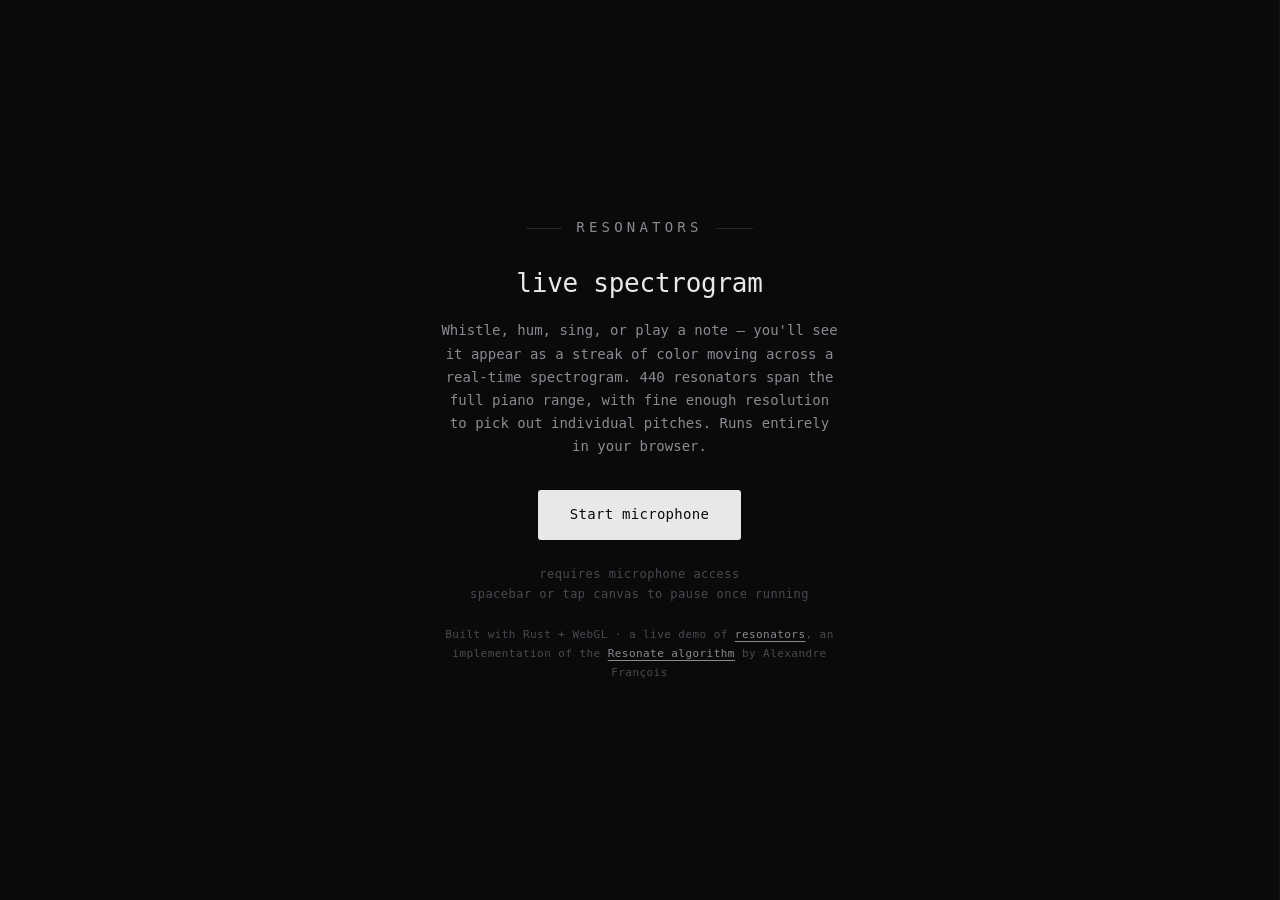
==== examples/web-spectrogram/index.html @ 74d468d1 "credit: lead with Rust + WebGL stack, then demo attribution" ====
<!DOCTYPE html>
<html lang="en">
<head>
<meta charset="UTF-8">
<meta name="viewport" content="width=device-width, initial-scale=1, maximum-scale=1, user-scalable=no">
<title>resonators · live spectrogram</title>
<link rel="stylesheet" href="./style.css">
</head>
<body>
  <div class="app">
    <main class="main">
      <div class="stage" id="stage">
        <canvas id="canvas"></canvas>
        <div class="axis-labels" id="axisLabels"></div>

        <div class="corner">
          <a class="icon-btn" id="ghLink" href="https://github.com/jhartquist/resonators" target="_blank" rel="noopener" title="GitHub" aria-label="GitHub">
            <svg viewBox="0 0 24 24" fill="currentColor">
              <path d="M12 .3a12 12 0 0 0-3.8 23.4c.6.1.8-.3.8-.6v-2c-3.3.7-4-1.6-4-1.6-.6-1.4-1.4-1.8-1.4-1.8-1.1-.7.1-.7.1-.7 1.2.1 1.9 1.3 1.9 1.3 1 1.8 2.8 1.3 3.5 1 .1-.8.4-1.3.8-1.6-2.6-.3-5.4-1.3-5.4-6 0-1.3.5-2.4 1.3-3.2-.1-.3-.6-1.5.1-3.2 0 0 1-.3 3.4 1.3 1-.3 2-.4 3.1-.4 1 0 2.1.1 3 .4 2.4-1.6 3.4-1.3 3.4-1.3.7 1.7.2 3 .1 3.2.8.8 1.3 1.9 1.3 3.2 0 4.6-2.8 5.6-5.5 5.9.5.4.9 1.2.9 2.4v3.6c0 .3.2.7.8.6A12 12 0 0 0 12 .3z"/>
            </svg>
          </a>
          <button class="icon-btn" id="settingsBtn" type="button" title="Settings" aria-label="Settings">
            <svg viewBox="0 0 24 24" fill="none" stroke="currentColor" stroke-width="1.6" stroke-linecap="round" stroke-linejoin="round">
              <circle cx="12" cy="12" r="3"/>
              <path d="M19.4 15a1.65 1.65 0 0 0 .33 1.82l.06.06a2 2 0 0 1-2.83 2.83l-.06-.06a1.65 1.65 0 0 0-1.82-.33 1.65 1.65 0 0 0-1 1.51V21a2 2 0 0 1-4 0v-.09A1.65 1.65 0 0 0 9 19.4a1.65 1.65 0 0 0-1.82.33l-.06.06a2 2 0 0 1-2.83-2.83l.06-.06a1.65 1.65 0 0 0 .33-1.82 1.65 1.65 0 0 0-1.51-1H3a2 2 0 0 1 0-4h.09A1.65 1.65 0 0 0 4.6 9a1.65 1.65 0 0 0-.33-1.82l-.06-.06a2 2 0 0 1 2.83-2.83l.06.06a1.65 1.65 0 0 0 1.82.33H9a1.65 1.65 0 0 0 1-1.51V3a2 2 0 0 1 4 0v.09a1.65 1.65 0 0 0 1 1.51 1.65 1.65 0 0 0 1.82-.33l.06-.06a2 2 0 0 1 2.83 2.83l-.06.06a1.65 1.65 0 0 0-.33 1.82V9a1.65 1.65 0 0 0 1.51 1H21a2 2 0 0 1 0 4h-.09a1.65 1.65 0 0 0-1.51 1z"/>
            </svg>
          </button>
        </div>

        <div class="landing" id="landing">
          <div class="landing-card">
            <div class="brand-mark">resonators</div>
            <h1>live spectrogram</h1>
            <p>
              Whistle, hum, sing, or play a note — you'll see it appear
              as a streak of color moving across a real-time spectrogram.
              440 resonators span the full piano range, with fine enough
              resolution to pick out individual pitches. Runs entirely
              in your browser.
            </p>
            <button class="start-btn" id="startBtn" type="button">Start microphone</button>
            <div class="footnote" id="landingNote">
              <div>requires microphone access</div>
              <div>spacebar or tap canvas to pause once running</div>
            </div>
            <div class="landing-credit">
              Built with Rust + WebGL · a live demo of
              <a href="https://github.com/jhartquist/resonators" target="_blank" rel="noopener">resonators</a>,
              an implementation of the
              <a href="https://alexandrefrancois.org/Resonate/" target="_blank" rel="noopener">Resonate algorithm</a>
              by Alexandre François
            </div>
          </div>
        </div>
      </div>

      <aside class="sidebar" id="sidebar" aria-hidden="true">
        <div class="sidebar-inner">
          <div class="sidebar-header">
            <span class="title">settings</span>
            <button class="close-btn" id="closeBtn" type="button" aria-label="Close">
              <svg viewBox="0 0 24 24" fill="none" stroke="currentColor" stroke-width="1.8" stroke-linecap="round">
                <line x1="6" y1="6" x2="18" y2="18"/>
                <line x1="18" y1="6" x2="6" y2="18"/>
              </svg>
            </button>
          </div>

          <div class="section">
            <div class="section-label">playback</div>
            <button class="btn pause-btn" id="pauseToggle" type="button" disabled>
              <svg class="ic-pause" viewBox="0 0 16 16" fill="currentColor" aria-hidden="true">
                <rect x="4" y="3" width="3" height="10" rx="0.5"/>
                <rect x="9" y="3" width="3" height="10" rx="0.5"/>
              </svg>
              <svg class="ic-play" viewBox="0 0 16 16" fill="currentColor" aria-hidden="true">
                <path d="M5 3 L13 8 L5 13 Z"/>
              </svg>
              <span id="pauseLabel">Pause</span>
            </button>
          </div>

          <div class="section">
            <div class="section-label">display</div>
            <div class="control">
              <label for="cmap">colormap</label>
              <select id="cmap">
                <option>magma</option>
                <option>viridis</option>
                <option>plasma</option>
                <option>grayscale</option>
              </select>
            </div>
            <div class="control">
              <label for="floor">floor <span class="val" id="floorV">−80 dB</span></label>
              <input type="range" id="floor" min="-100" max="-20" value="-80" step="1">
            </div>
            <div class="control">
              <label for="range">contrast <span class="val" id="rangeV">40 dB</span></label>
              <input type="range" id="range" min="20" max="80" value="40" step="1">
            </div>
          </div>

          <div class="section">
            <div class="section-label">export</div>
            <button class="btn" id="exportBtn" type="button" disabled>Save as image</button>
          </div>
        </div>
      </aside>
    </main>

    <footer class="statusbar">
      <span class="brand">resonators</span>
      <div class="stats">
        <span class="live" id="liveStat">live</span>
        <span id="srStat">— Hz</span>
        <span id="dspStat">— %</span>
        <span id="peakStat">— dB</span>
      </div>
    </footer>
  </div>

<script type="module" src="./app.js"></script>
</body>
</html>
---- examples/web-spectrogram/style.css ----
:root {
  --bg: #0a0a0b;
  --surface: #141417;
  --surface-2: #1a1a1e;
  --border: #26262c;
  --text: #e8e8eb;
  --muted: #8a8a92;
  --dim: #4a4a52;
  --accent: #f5f5f7;
  --mono: ui-monospace, SFMono-Regular, Menlo, Monaco, "Cascadia Mono", monospace;
  --sidebar-w: 300px;
  --statusbar-h: 34px;
  --radius: 3px;
}

* { box-sizing: border-box; }

html, body {
  margin: 0; padding: 0; height: 100%;
  background: var(--bg); color: var(--text);
  font-family: var(--mono);
  font-size: 14px;
  line-height: 1.55;
  overflow: hidden;
  -webkit-font-smoothing: antialiased;
}

/* Layout shell */
.app {
  display: flex;
  flex-direction: column;
  height: 100dvh;
}
.main {
  display: flex;
  flex: 1;
  min-height: 0;
}
.stage {
  position: relative;
  flex: 1;
  min-width: 0;
  background: var(--bg);
}
canvas {
  display: block;
  width: 100%; height: 100%;
}

/* Sidebar */
.sidebar {
  width: 0;
  background: var(--surface);
  overflow: hidden;
  border-left: 1px solid transparent;
  transition: width 220ms cubic-bezier(.2,.8,.2,1),
              border-color 220ms;
  flex-shrink: 0;
}
body.sidebar-open .sidebar {
  width: var(--sidebar-w);
  border-left-color: var(--border);
}
.sidebar-inner {
  width: var(--sidebar-w);
  height: 100%;
  overflow-y: auto;
  padding: 22px 22px 32px;
}
.sidebar-header {
  display: flex;
  justify-content: space-between;
  align-items: center;
  margin: -6px -6px 22px;
}
.sidebar-header .title {
  font-size: 12px;
  letter-spacing: 0.18em;
  text-transform: uppercase;
  color: var(--muted);
  padding: 6px;
}
.close-btn {
  width: 32px; height: 32px;
  display: grid; place-items: center;
  color: var(--muted);
  background: transparent;
  border: none;
  cursor: pointer;
  border-radius: var(--radius);
}
.close-btn:hover { color: var(--text); background: var(--surface-2); }
.close-btn svg { width: 16px; height: 16px; }

.section + .section { margin-top: 22px; padding-top: 22px; border-top: 1px solid var(--border); }
.section-label {
  font-size: 11px;
  letter-spacing: 0.22em;
  text-transform: uppercase;
  color: var(--dim);
  margin-bottom: 12px;
}

.control { margin-bottom: 14px; }
.control:last-child { margin-bottom: 0; }
.control label {
  display: flex;
  justify-content: space-between;
  align-items: baseline;
  margin-bottom: 6px;
  color: var(--muted);
  font-size: 13px;
}
.control label .val {
  color: var(--text);
  font-variant-numeric: tabular-nums;
}

/* Form controls (dark mode) */
select {
  width: 100%;
  background: var(--surface-2);
  border: 1px solid var(--border);
  color: var(--text);
  font: inherit;
  font-size: 13px;
  padding: 9px 28px 9px 10px;
  border-radius: var(--radius);
  cursor: pointer;
  appearance: none;
  background-image:
    linear-gradient(45deg, transparent 50%, var(--muted) 50%),
    linear-gradient(-45deg, transparent 50%, var(--muted) 50%);
  background-position: calc(100% - 14px) 52%, calc(100% - 9px) 52%;
  background-size: 5px 5px;
  background-repeat: no-repeat;
}
select:hover { border-color: var(--dim); }

input[type="range"] {
  -webkit-appearance: none;
  appearance: none;
  width: 100%;
  background: transparent;
  height: 22px;
  cursor: pointer;
  margin: 0;
}
input[type="range"]::-webkit-slider-runnable-track {
  height: 2px;
  background: var(--border);
  border-radius: 1px;
}
input[type="range"]::-webkit-slider-thumb {
  -webkit-appearance: none;
  width: 12px; height: 12px;
  background: var(--text);
  border-radius: 50%;
  margin-top: -5px;
  cursor: grab;
}
input[type="range"]::-moz-range-track {
  height: 2px;
  background: var(--border);
  border-radius: 1px;
}
input[type="range"]::-moz-range-thumb {
  width: 12px; height: 12px;
  background: var(--text);
  border-radius: 50%;
  border: none;
  cursor: grab;
}
input[type="range"]:active::-webkit-slider-thumb { cursor: grabbing; }
input[type="range"]:active::-moz-range-thumb { cursor: grabbing; }

.btn {
  width: 100%;
  font: inherit;
  font-size: 13px;
  background: var(--surface-2);
  color: var(--text);
  border: 1px solid var(--border);
  padding: 10px 12px;
  cursor: pointer;
  border-radius: var(--radius);
  transition: background 120ms, border-color 120ms, color 120ms;
}
.btn:hover:not(:disabled) { background: var(--bg); border-color: var(--dim); }
.btn:disabled { opacity: 0.4; cursor: not-allowed; }
.btn + .btn { margin-top: 8px; }
.btn.primary {
  background: var(--text);
  color: var(--bg);
  border-color: var(--text);
  font-weight: 500;
}
.btn.primary:hover:not(:disabled) { background: #fff; border-color: #fff; }
.pause-btn {
  display: flex;
  align-items: center;
  justify-content: center;
  gap: 10px;
}
.pause-btn svg { width: 13px; height: 13px; display: block; flex-shrink: 0; }
.pause-btn .ic-play { display: none; }
body.paused #pauseToggle .ic-pause { display: none; }
body.paused #pauseToggle .ic-play { display: block; }

/* Corner icons (over canvas, top-right) */
.corner {
  position: absolute;
  top: 14px; right: 14px;
  display: flex;
  gap: 4px;
  z-index: 10;
}
.icon-btn {
  width: 36px; height: 36px;
  display: grid; place-items: center;
  color: var(--muted);
  background: rgba(10, 10, 11, 0.55);
  border: 1px solid rgba(38, 38, 44, 0.6);
  cursor: pointer;
  border-radius: var(--radius);
  text-decoration: none;
  transition: color 120ms, background 120ms, border-color 120ms;
}
.icon-btn:hover {
  color: var(--text);
  background: rgba(10, 10, 11, 0.85);
  border-color: var(--border);
}
.icon-btn svg { width: 19px; height: 19px; display: block; }

/* Axis labels (left edge of canvas) */
.axis-labels {
  position: absolute;
  left: 0; top: 0; bottom: 0;
  width: 56px;
  pointer-events: none;
  color: var(--muted);
  font-size: 11px;
  letter-spacing: 0.04em;
  z-index: 5;
}
.axis-labels div {
  position: absolute;
  right: 8px;
  transform: translateY(50%);
  text-shadow: 0 0 6px #000, 0 0 3px #000, 0 1px 3px #000;
  font-variant-numeric: tabular-nums;
}

/* Landing */
.landing {
  position: absolute;
  inset: 0;
  display: grid;
  place-items: center;
  background: var(--bg);
  z-index: 20;
}
.landing.hidden {
  pointer-events: none;
  opacity: 0;
  transition: opacity 220ms ease-out;
}
.landing-card {
  text-align: center;
  max-width: 460px;
  padding: 0 28px;
}
.landing-card .brand-mark {
  font-size: 14px;
  letter-spacing: 0.3em;
  text-transform: uppercase;
  color: var(--muted);
  margin-bottom: 24px;
  display: flex;
  align-items: center;
  justify-content: center;
  gap: 14px;
}
.landing-card .brand-mark::before,
.landing-card .brand-mark::after {
  content: '';
  height: 1px;
  background: var(--border);
  width: 36px;
}
.landing-card h1 {
  font-size: 26px;
  font-weight: 500;
  margin: 0 0 16px;
  letter-spacing: -0.01em;
}
.landing-card p {
  color: var(--muted);
  margin: 0 0 32px;
  line-height: 1.65;
  font-size: 14px;
}
.start-btn {
  font: inherit;
  font-size: 14px;
  font-weight: 500;
  background: var(--text);
  color: var(--bg);
  border: none;
  padding: 14px 32px;
  cursor: pointer;
  border-radius: var(--radius);
  letter-spacing: 0.02em;
  transition: background 120ms, transform 120ms;
}
.start-btn:hover {
  background: #fff;
  transform: translateY(-1px);
}
.start-btn:active { transform: translateY(0); }
.landing-card .footnote {
  margin-top: 24px;
  font-size: 12px;
  color: var(--dim);
  letter-spacing: 0.04em;
  line-height: 1.7;
}
.landing-card .footnote .err {
  color: #d96f6f;
}
.landing-credit {
  margin-top: 22px;
  font-size: 11px;
  color: var(--dim);
  letter-spacing: 0.04em;
  line-height: 1.7;
}
.landing-credit a {
  color: var(--muted);
  text-decoration: underline;
  text-decoration-thickness: 1px;
  text-underline-offset: 3px;
}
.landing-credit a:hover {
  color: var(--text);
}

/* Status bar */
.statusbar {
  height: var(--statusbar-h);
  background: var(--surface);
  border-top: 1px solid var(--border);
  padding: 0 18px;
  display: flex;
  align-items: center;
  justify-content: space-between;
  font-size: 12px;
  color: var(--muted);
  letter-spacing: 0.04em;
  flex-shrink: 0;
}
.statusbar .brand {
  color: var(--text);
}
.statusbar .stats {
  display: flex;
  gap: 22px;
  font-variant-numeric: tabular-nums;
}
.statusbar .stats > span { white-space: nowrap; }
.statusbar .live {
  color: var(--muted);
}
.statusbar .live::before {
  content: '';
  display: inline-block;
  width: 6px; height: 6px;
  border-radius: 50%;
  background: #4ade80;
  margin-right: 8px;
  transform: translateY(-1px);
}
body.paused .statusbar .live { color: var(--text); }
body.paused .statusbar .live::before { background: var(--muted); }

/* Visibility tied to mic state */
body:not(.mic-on) .corner,
body:not(.mic-on) .axis-labels { visibility: hidden; }
body:not(.mic-on) .statusbar { display: none; }

/* Mobile sidebar = top sheet, sizes to content, leaves low frequencies visible below */
@media (max-width: 600px) {
  .sidebar {
    position: fixed;
    left: 0;
    right: 0;
    top: 0;
    bottom: auto;
    width: auto;
    max-height: 85dvh;
    transform: translateY(-100%);
    transition: transform 240ms cubic-bezier(.2,.8,.2,1);
    border-left: none;
    border-bottom: 1px solid var(--border);
    border-bottom-left-radius: 14px;
    border-bottom-right-radius: 14px;
    z-index: 100;
    box-shadow: 0 10px 30px rgba(0, 0, 0, 0.4);
  }
  body.sidebar-open .sidebar {
    transform: translateY(0);
    width: auto;
  }
  .sidebar-inner {
    width: auto;
    height: auto;
    max-height: 85dvh;
    padding: 20px 22px 24px;
  }

  .statusbar { padding: 0 12px; font-size: 11px; }
  .statusbar .brand { display: none; }
  .statusbar .stats {
    gap: 14px;
    flex: 1;
    justify-content: space-between;
  }
}
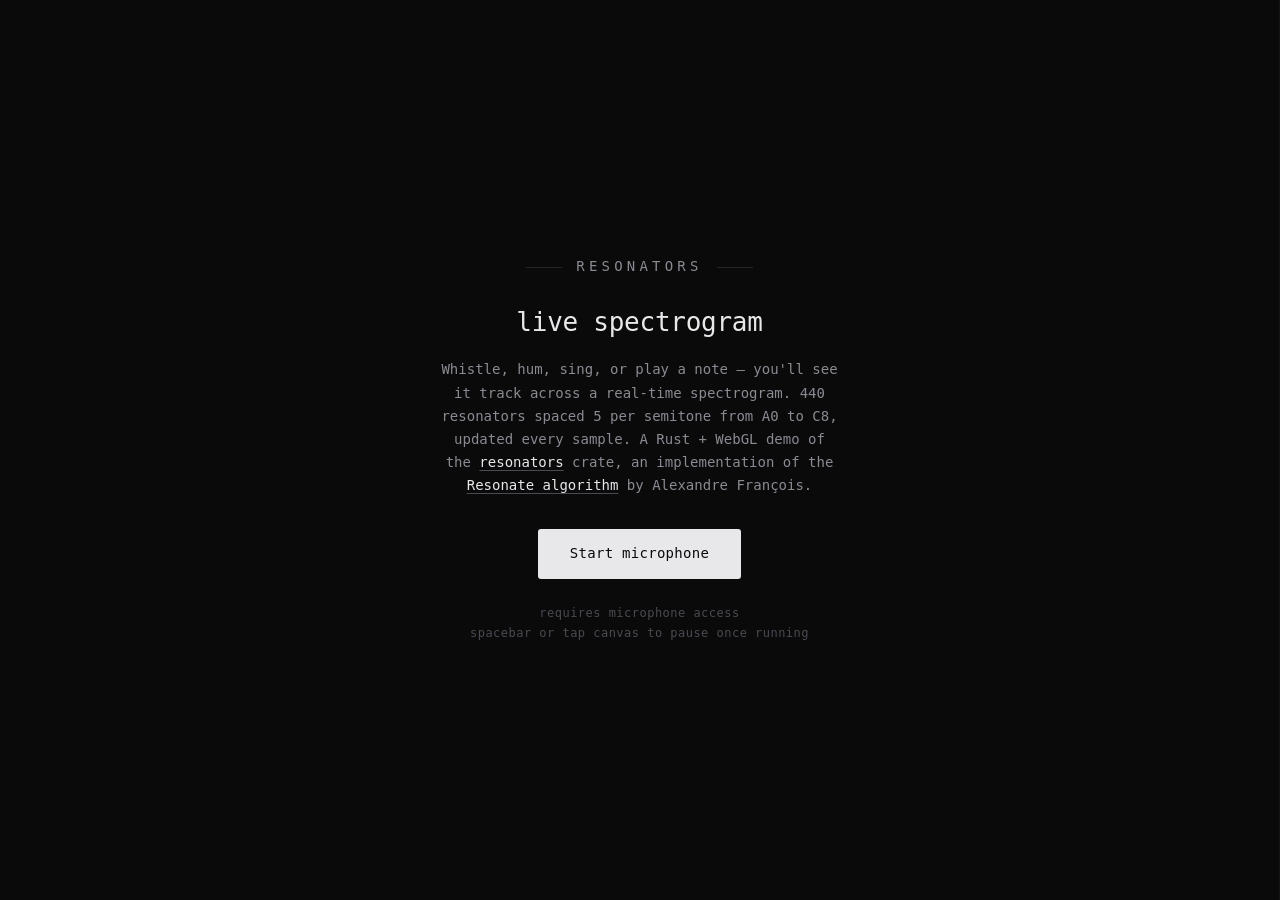
==== commit 82017386: "consolidate landing copy into one paragraph with tech stack and attribution" ====
--- a/examples/web-spectrogram/index.html
+++ b/examples/web-spectrogram/index.html
@@ -32,23 +32,19 @@
             <div class="brand-mark">resonators</div>
             <h1>live spectrogram</h1>
             <p>
-              Whistle, hum, sing, or play a note — you'll see it appear
-              as a streak of color moving across a real-time spectrogram.
-              440 resonators span the full piano range, with fine enough
-              resolution to pick out individual pitches. Runs entirely
-              in your browser.
+              Whistle, hum, sing, or play a note — you'll see it track
+              across a real-time spectrogram. 440 resonators spaced 5 per
+              semitone from A0 to C8, updated every sample. A Rust + WebGL
+              demo of the
+              <a href="https://github.com/jhartquist/resonators" target="_blank" rel="noopener">resonators</a>
+              crate, an implementation of the
+              <a href="https://alexandrefrancois.org/Resonate/" target="_blank" rel="noopener">Resonate algorithm</a>
+              by Alexandre François.
             </p>
             <button class="start-btn" id="startBtn" type="button">Start microphone</button>
             <div class="footnote" id="landingNote">
               <div>requires microphone access</div>
               <div>spacebar or tap canvas to pause once running</div>
-            </div>
-            <div class="landing-credit">
-              Built with Rust + WebGL · a live demo of
-              <a href="https://github.com/jhartquist/resonators" target="_blank" rel="noopener">resonators</a>,
-              an implementation of the
-              <a href="https://alexandrefrancois.org/Resonate/" target="_blank" rel="noopener">Resonate algorithm</a>
-              by Alexandre François
             </div>
           </div>
         </div>
--- a/examples/web-spectrogram/style.css
+++ b/examples/web-spectrogram/style.css
@@ -301,6 +301,16 @@
   line-height: 1.65;
   font-size: 14px;
 }
+.landing-card p a {
+  color: var(--text);
+  text-decoration: underline;
+  text-decoration-thickness: 1px;
+  text-decoration-color: var(--dim);
+  text-underline-offset: 3px;
+}
+.landing-card p a:hover {
+  text-decoration-color: var(--muted);
+}
 .start-btn {
   font: inherit;
   font-size: 14px;
@@ -328,22 +338,6 @@
 }
 .landing-card .footnote .err {
   color: #d96f6f;
-}
-.landing-credit {
-  margin-top: 22px;
-  font-size: 11px;
-  color: var(--dim);
-  letter-spacing: 0.04em;
-  line-height: 1.7;
-}
-.landing-credit a {
-  color: var(--muted);
-  text-decoration: underline;
-  text-decoration-thickness: 1px;
-  text-underline-offset: 3px;
-}
-.landing-credit a:hover {
-  color: var(--text);
 }
 
 /* Status bar */
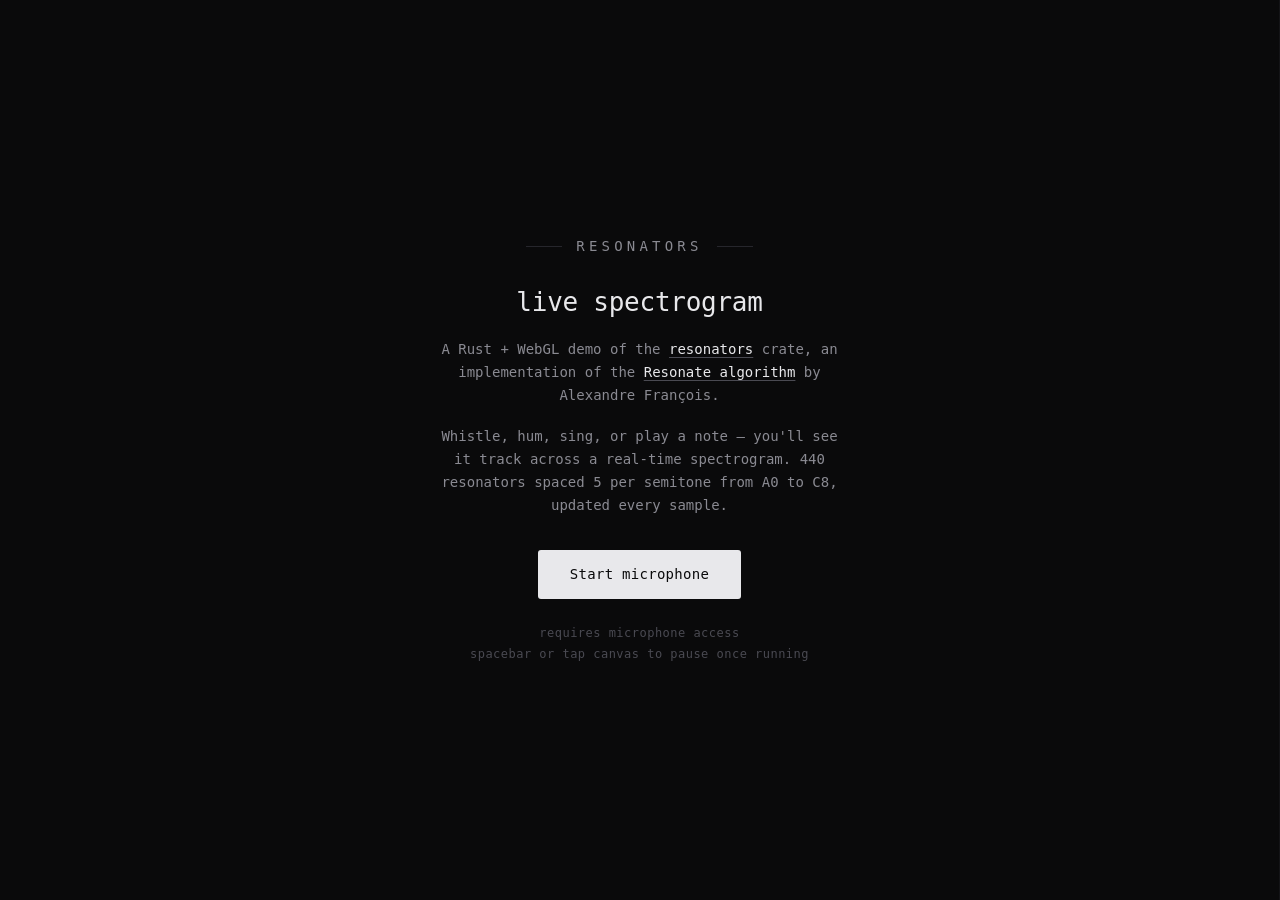
==== commit 19970cf2: "split landing into two paragraphs, lead with demo attribution" ====
--- a/examples/web-spectrogram/index.html
+++ b/examples/web-spectrogram/index.html
@@ -32,14 +32,16 @@
             <div class="brand-mark">resonators</div>
             <h1>live spectrogram</h1>
             <p>
-              Whistle, hum, sing, or play a note — you'll see it track
-              across a real-time spectrogram. 440 resonators spaced 5 per
-              semitone from A0 to C8, updated every sample. A Rust + WebGL
-              demo of the
+              A Rust + WebGL demo of the
               <a href="https://github.com/jhartquist/resonators" target="_blank" rel="noopener">resonators</a>
               crate, an implementation of the
               <a href="https://alexandrefrancois.org/Resonate/" target="_blank" rel="noopener">Resonate algorithm</a>
               by Alexandre François.
+            </p>
+            <p>
+              Whistle, hum, sing, or play a note — you'll see it track
+              across a real-time spectrogram. 440 resonators spaced 5 per
+              semitone from A0 to C8, updated every sample.
             </p>
             <button class="start-btn" id="startBtn" type="button">Start microphone</button>
             <div class="footnote" id="landingNote">
--- a/examples/web-spectrogram/style.css
+++ b/examples/web-spectrogram/style.css
@@ -297,9 +297,12 @@
 }
 .landing-card p {
   color: var(--muted);
-  margin: 0 0 32px;
+  margin: 0 0 18px;
   line-height: 1.65;
   font-size: 14px;
+}
+.landing-card p:last-of-type {
+  margin-bottom: 32px;
 }
 .landing-card p a {
   color: var(--text);
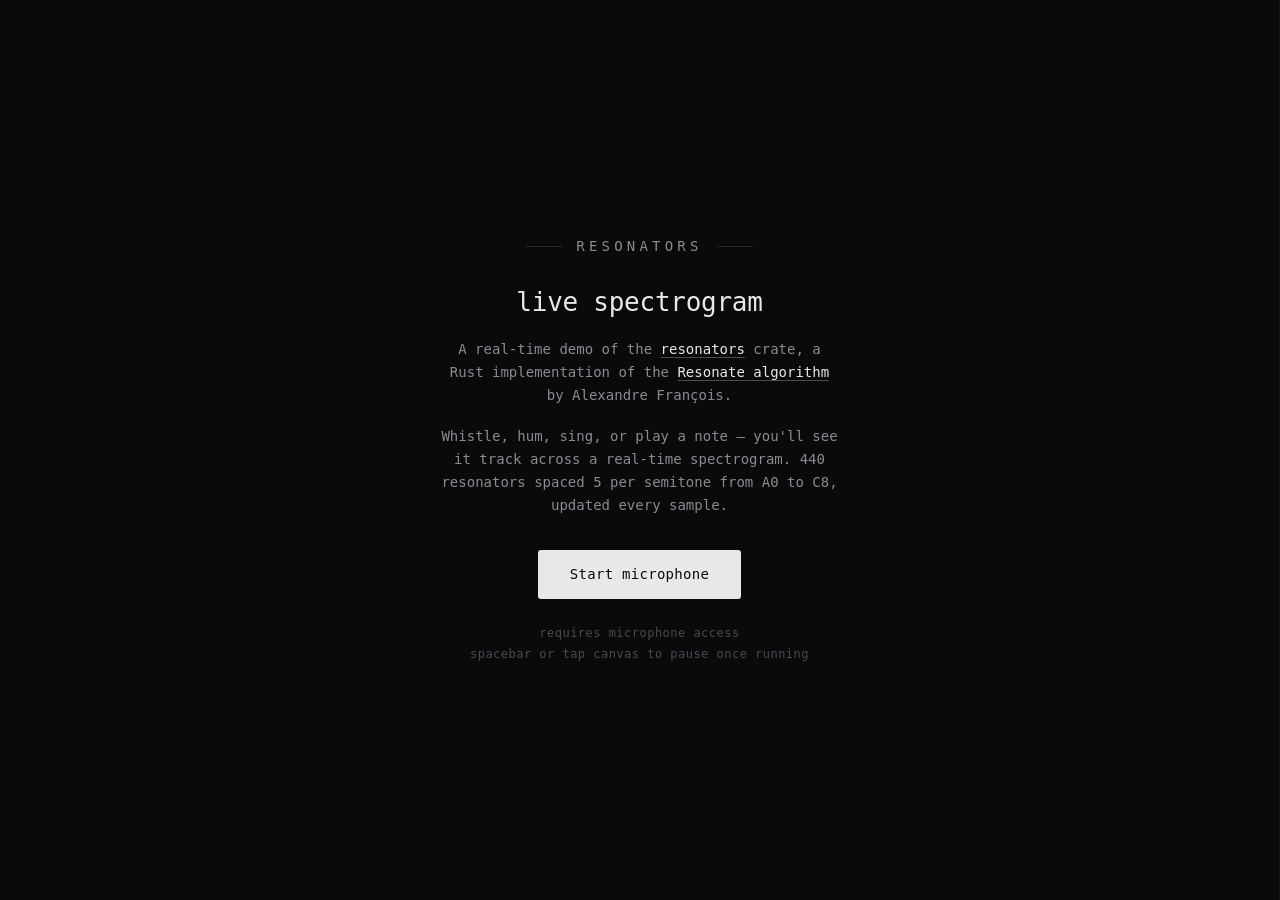
==== commit 3a16330e: "simplify landing attribution: drop WebGL, lead with real-time" ====
--- a/examples/web-spectrogram/index.html
+++ b/examples/web-spectrogram/index.html
@@ -32,9 +32,9 @@
             <div class="brand-mark">resonators</div>
             <h1>live spectrogram</h1>
             <p>
-              A Rust + WebGL demo of the
+              A real-time demo of the
               <a href="https://github.com/jhartquist/resonators" target="_blank" rel="noopener">resonators</a>
-              crate, an implementation of the
+              crate, a Rust implementation of the
               <a href="https://alexandrefrancois.org/Resonate/" target="_blank" rel="noopener">Resonate algorithm</a>
               by Alexandre François.
             </p>
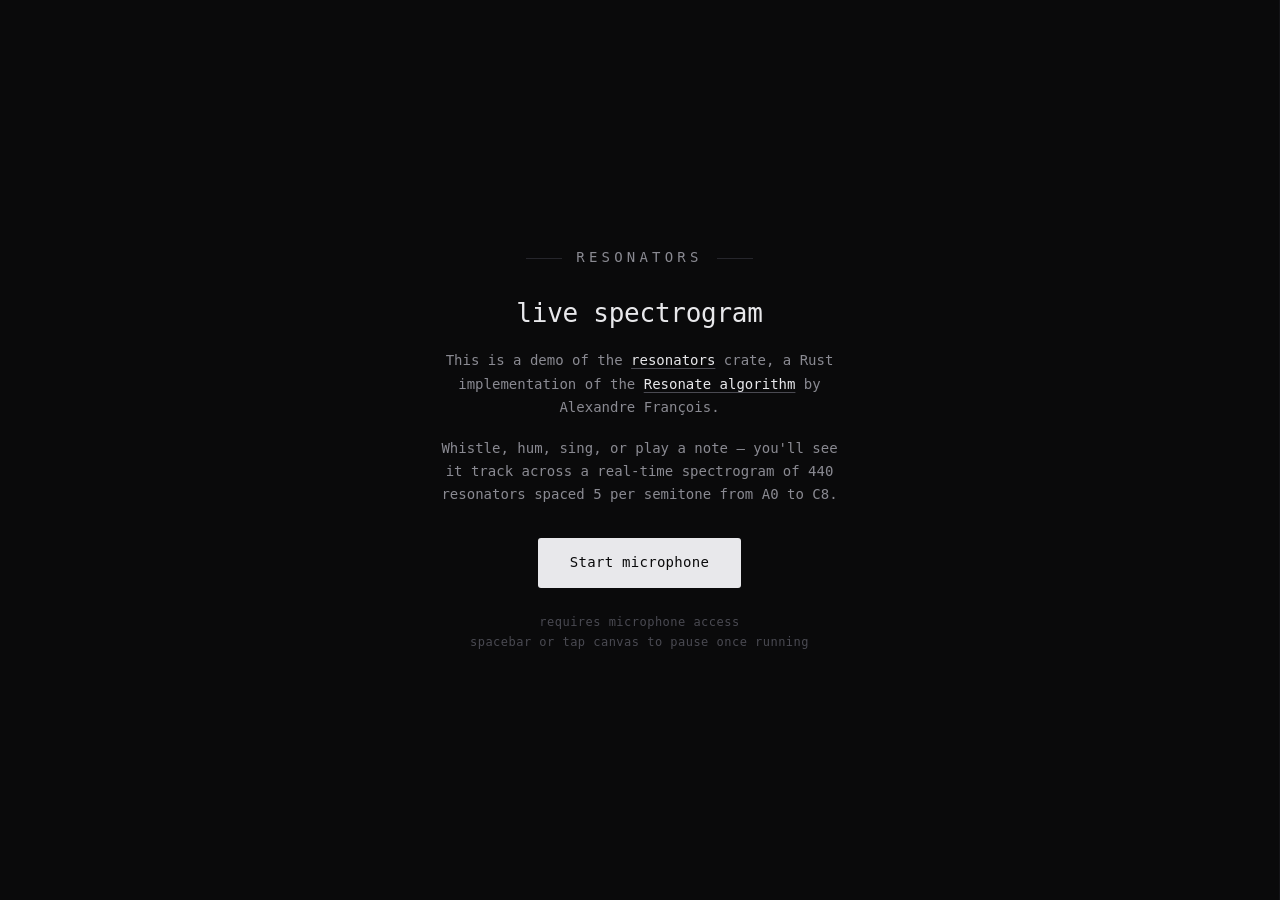
==== commit 94cdab04: "landing copy: 'This is a demo of', drop updated-every-sample caveat" ====
--- a/examples/web-spectrogram/index.html
+++ b/examples/web-spectrogram/index.html
@@ -32,7 +32,7 @@
             <div class="brand-mark">resonators</div>
             <h1>live spectrogram</h1>
             <p>
-              A real-time demo of the
+              This is a demo of the
               <a href="https://github.com/jhartquist/resonators" target="_blank" rel="noopener">resonators</a>
               crate, a Rust implementation of the
               <a href="https://alexandrefrancois.org/Resonate/" target="_blank" rel="noopener">Resonate algorithm</a>
@@ -40,8 +40,8 @@
             </p>
             <p>
               Whistle, hum, sing, or play a note — you'll see it track
-              across a real-time spectrogram. 440 resonators spaced 5 per
-              semitone from A0 to C8, updated every sample.
+              across a real-time spectrogram of 440 resonators spaced 5
+              per semitone from A0 to C8.
             </p>
             <button class="start-btn" id="startBtn" type="button">Start microphone</button>
             <div class="footnote" id="landingNote">
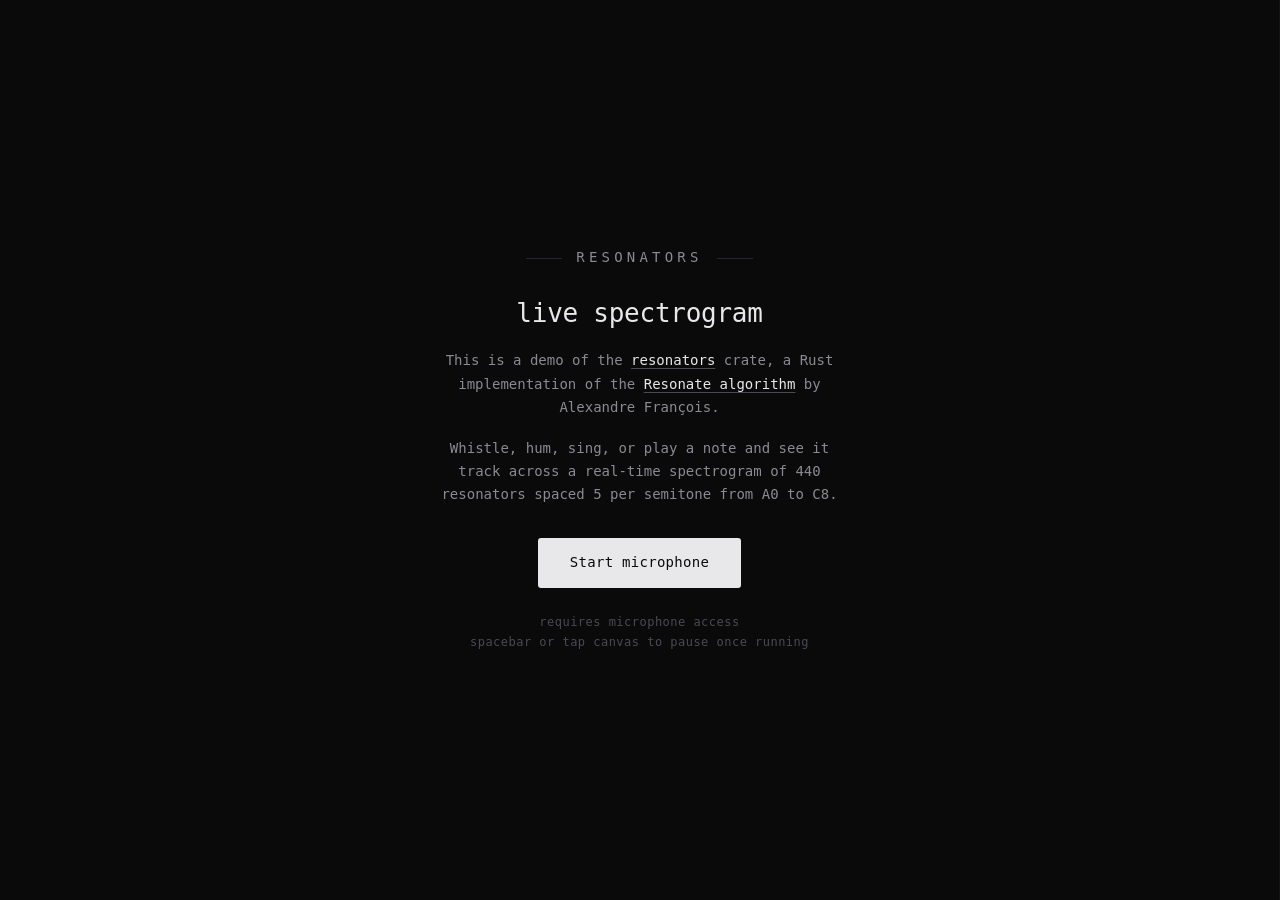
==== commit 76bd8328: "spectrogram: tighten demo prose and placeholders" ====
--- a/examples/web-spectrogram/index.html
+++ b/examples/web-spectrogram/index.html
@@ -39,9 +39,9 @@
               by Alexandre François.
             </p>
             <p>
-              Whistle, hum, sing, or play a note — you'll see it track
-              across a real-time spectrogram of 440 resonators spaced 5
-              per semitone from A0 to C8.
+              Whistle, hum, sing, or play a note and see it track across
+              a real-time spectrogram of 440 resonators spaced 5 per
+              semitone from A0 to C8.
             </p>
             <button class="start-btn" id="startBtn" type="button">Start microphone</button>
             <div class="footnote" id="landingNote">
@@ -111,9 +111,9 @@
       <span class="brand">resonators</span>
       <div class="stats">
         <span class="live" id="liveStat">live</span>
-        <span id="srStat">— Hz</span>
-        <span id="dspStat">— %</span>
-        <span id="peakStat">— dB</span>
+        <span id="srStat">- Hz</span>
+        <span id="dspStat">- %</span>
+        <span id="peakStat">- dB</span>
       </div>
     </footer>
   </div>
